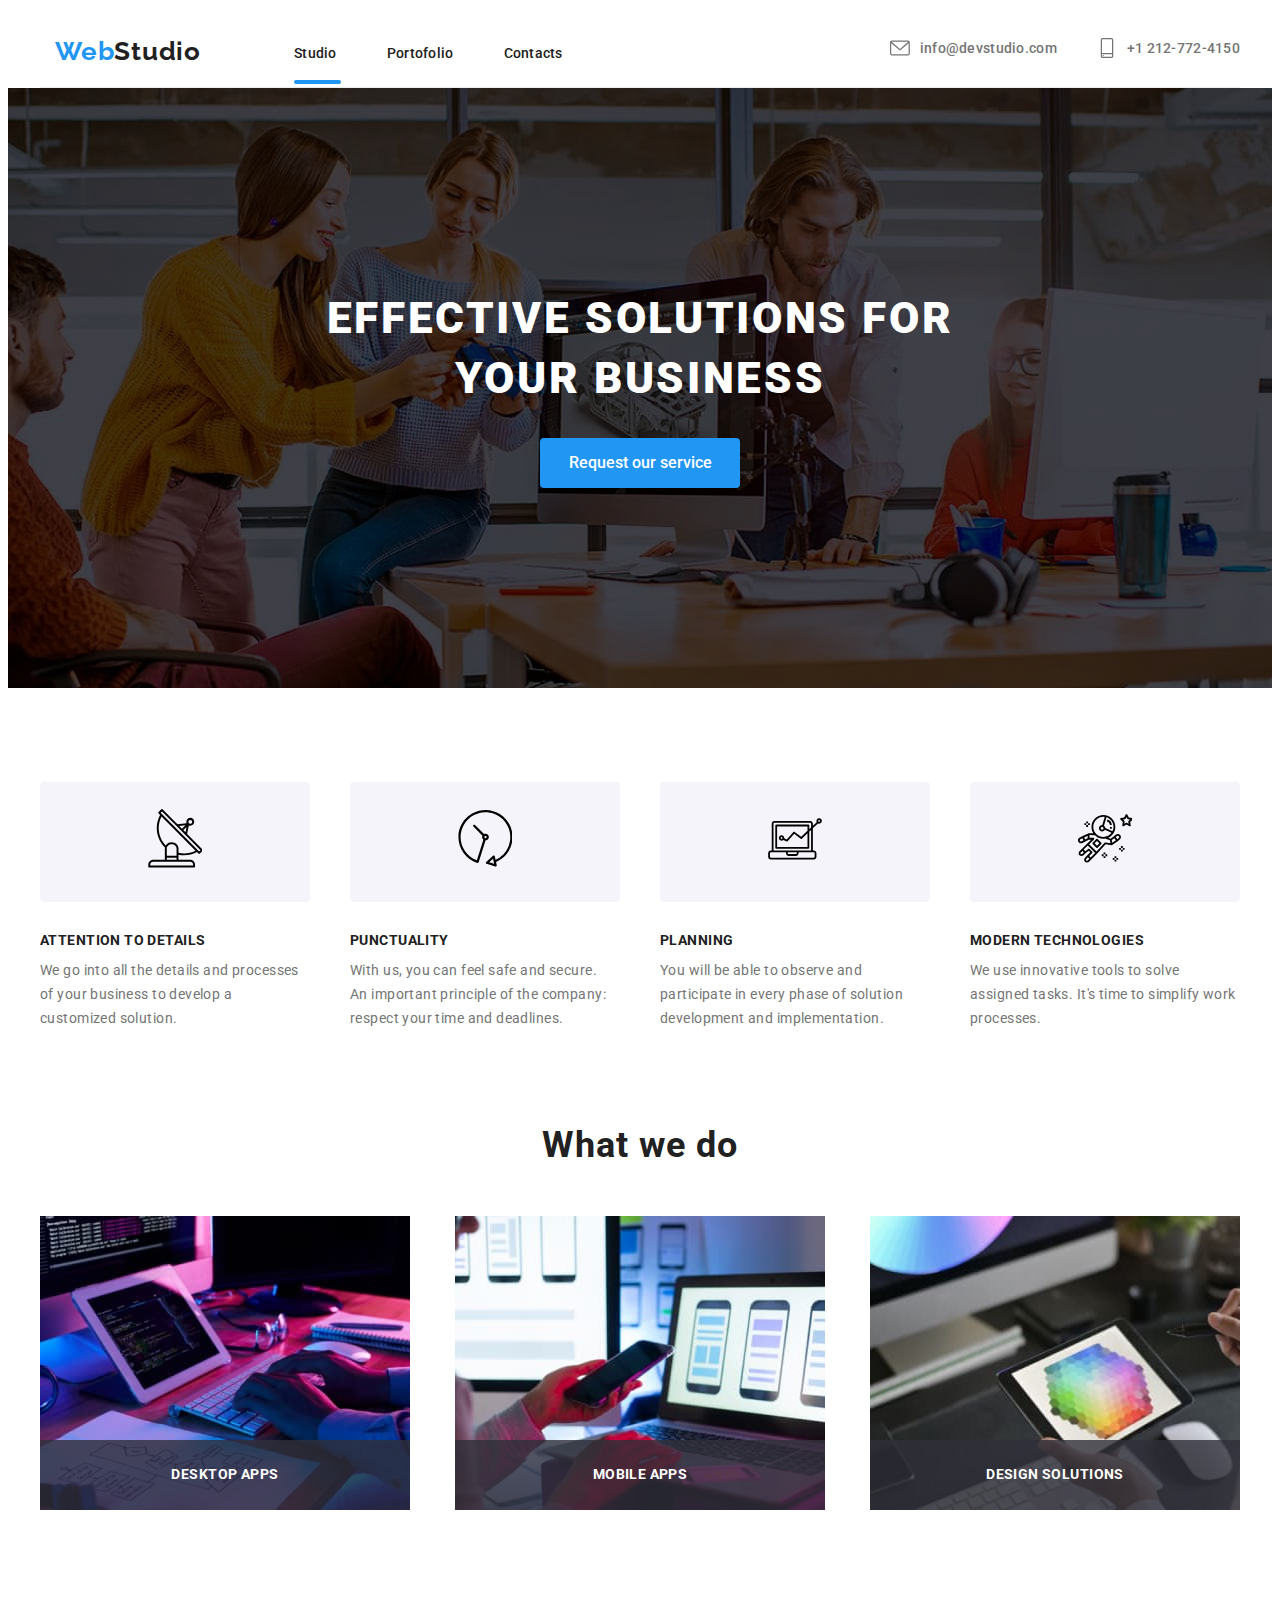
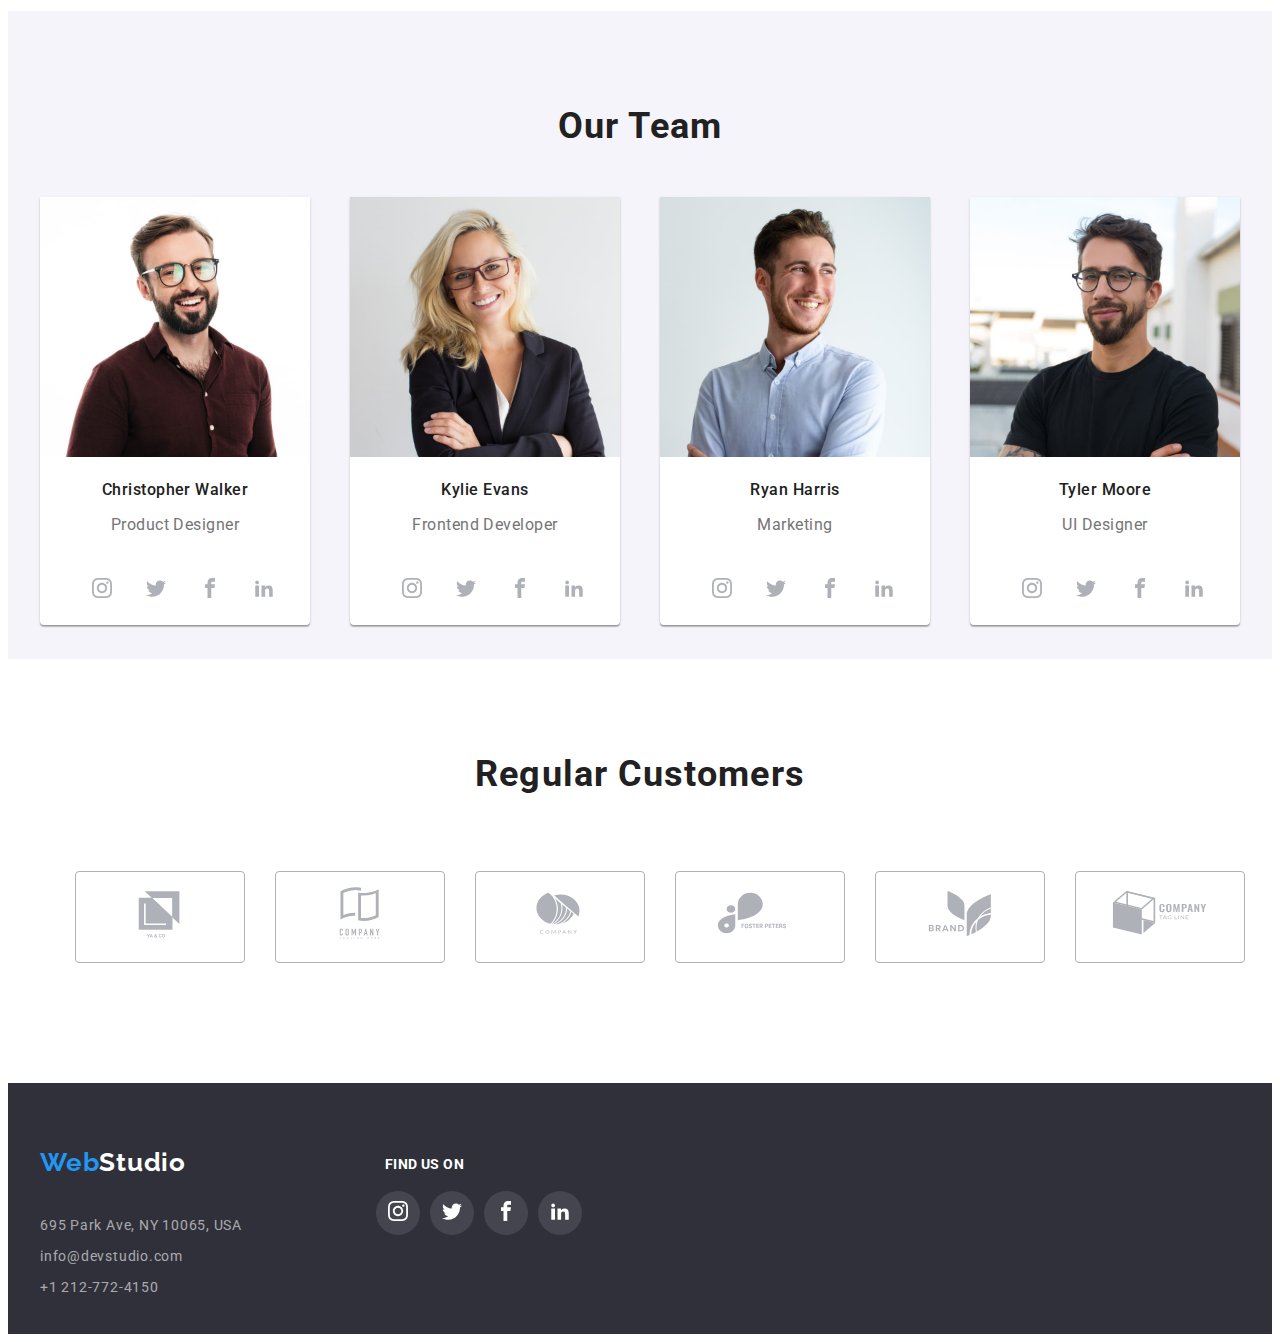
==== index.html @ 39d3f4b6 "add previous files" ====
<!DOCTYPE html>
<html lang="en">
  <head>
    <meta charset="UTF-8" />
    <meta http-equiv="X-UA-Compatible" content="IE=edge" />
    <meta name="viewport" content="width=device-width, initial-scale=1.0" />
    <link rel="preconnect" href="https://fonts.googleapis.com" />
    <link rel="preconnect" href="https://fonts.gstatic.com" crossorigin />
    <link
      href="https://fonts.googleapis.com/css2?family=Raleway:wght@700&family=Roboto:wght@400;500;700;900&display=swap"
      rel="stylesheet"
    />
    <link
      rel="stylesheet"
      href="node_modules/modern-normalize/modern-normalize.css"
    />
    <link rel="stylesheet" href="styles/styles.css" />
    <title>WebStudio</title>
  </head>
  <body>
    <div class="modal is-hidden" data-modal>
      <div class="inside-modal">
        <button class="modal-button" data-modal-close>
          <svg class="modal-svg"  >
                  <use href="images/icons.svg#icon-close-black-18dp-2-1"></use>
                </svg>
        </button>
      </div>
    </div>
    <div class="container-header">
      <div class="section">
        <header class="header">
          <h2 class="logo">
            <a class="title" href="index.html"
              >Web<span class="title2">Studio</span></a
            >
          </h2>
          <nav>
            <ul class="unstyled-list navigation-list">
              <li class="left-navigation-item">
                <a class="navigation-item active-link" href="index.html">Studio</a>
              </li>
              <li class="left-navigation-item">
                <a class="navigation-item" href="portofolio.html">Portofolio</a>
              </li>
              <li lass="left-navigation-item">
                <a class="navigation-item" href="contacts.html">Contacts</a>
              </li>
           </ul>
          </nav>
          <ul class="unstyled-list right-navigation-list">
            <li class="icon-item-header">
              <a class="navigation-item right-item"  href="mailto:info@devstudio.com">info@devstudio.com
                <svg class="navigation-item" width="20" height="20" fill="#757575">
                  <use href="images/icons.svg#icon-envelope-hover-1"></use>
                </svg>
                 </a>
            </li>
            <li class="icon-item-header">
                <a class="navigation-item right-item " href="tel:+12127724150"
                >+1 212-772-4150 
                <svg class="navigation-item" width="20" height="20" fill="#757575">
                  <use  href="images/icons.svg#icon-smartphone"></use>
                </svg>
              </a>
            </li>
          </ul>
        </header>
      </div>
    </div>
    <main>
      <div class="container-main">
        <div class="section">
          <section class="hero-section">
            <h1 class="title-main">
              EFFECTIVE SOLUTIONS FOR <br />
              YOUR BUSINESS
            </h1>
            <button data-modal-open class="main-button">Request our service</button>
          </section>
        </div>
      </div>
      <div class="container">
        <div class="section">
          <section>
            <ul class="unstyled-list objectives-list">
              <li >
                <div class="container-icon">
                    <a  href="">
                   <svg  width="54.83" height="60.66">
                  <use href="images/icons.svg#icon-Vector"></use>
                </svg>
              </a>
            </div> 
                <h3 class="objectives-item">ATTENTION TO DETAILS</h3>
                <p class="objectives-explication">
                  We go into all the details and processes
                  <br />
                  of your business to develop a <br />
                  customized solution.
                </p>
              </li>
              <li>
           <div class="container-icon">
               <a  href="">
                <svg width="54.83" height="60.66">
                  <use href="images/icons.svg#icon-Vector-4"></use>
                </svg>
              </a>
            </div> 
                <h3 class="objectives-item">PUNCTUALITY</h3>
                <p class="objectives-explication">
                  With us, you can feel safe and secure.
                  <br />
                  An important principle of the company:
                  <br />
                  respect your time and deadlines.
                </p>
              </li>
              <li>
               <div class="container-icon">   
                <a class="objectives-icon"   href="">
                <svg  width="70" height="53.69">
                  <use href="images/icons.svg#icon-Vector-2"></use>
                </svg>
              </a>
            </div>
                <h3 class="objectives-item">PLANNING</h3>
                <p class="objectives-explication">
                  You will be able to observe and <br />
                  participate in every phase of solution
                  <br />
                  development and implementation.
                </p>
              </li>
              <li>
                  <div class="container-icon">
                    <a  href="">
                <svg  width="54.83" height="60.66">
                  <use href="images/icons.svg#icon-astronaut-1"></use>
                </svg>
              </a>
            </div> 
                <h3 class="objectives-item">MODERN TECHNOLOGIES</h3>
                <p class="objectives-explication">
                  We use innovative tools to solve <br />
                  assigned tasks. It's time to simplify work
                  <br />
                  processes.
                </p>
              </li>
            </ul>
          </section>
        </div>
      </div>
      <div class="container">
        <div class="section">
          <section>
            <h2 class="job-title">What we do</h2>

            <ul class="unstyled-list job-list">
              <li>
                <img
                  height="294"
                  width="370"
                  src="images/comp3.jpg"
                  alt="comp1"
                />
                <div class="name-apps"> DESKTOP APPS</div>
              </li>
              <li>
                <img
                  height="294"
                  width="370"
                  src="images/comp2.jpg"
                 
                  alt="comp2"
                />
                 <div class="name-apps"> MOBILE APPS</div>
              </li>
              <li>
                <img
                  height="294"
                  width="370"
                  src="images/comp.jpg"
                  alt="comp3"
                />
                 <div class="name-apps"> DESIGN SOLUTIONS</div>
              </li>
            </ul>
          </section>
        </div>
      </div>
      <div class="container-team">
        <div class="section">
          <section class="team-section">
            <h2 class="team-title">Our Team</h2>
            <ul class="unstyled-list member-list">
              <li>
                <div class="member-list-item">
                  <img
                    height="260"
                    width="270"
                    src="images/img.jpg"
                    alt="chris"
                  />
                  <h3 class="name-item">Christopher Walker</h3>
                  <p class="job-item">Product Designer</p>
                  <div class="sm-icons">
                    <ul class="unstyled-list">
                      <li class="icon-item">
                        <a href="">
                           <svg class="item-svg" width="20" height="20">
                            <use href="images/icons.svg#icon-instagram"></use>
                          </svg>
                        </a>
                      </li>
                      <li class="icon-item">
                        <a href="">
                          <svg class="item-svg" width="20" height="20">
                            <use href="images/icons.svg#icon-twitter"></use>
                          </svg>
                        </a>
                      </li>
                      <li class="icon-item">
                        <a href="">
                          <svg class="item-svg" width="20" height="20">
                            <use href="images/icons.svg#icon-facebook"></use>
                          </svg>
                        </a>
                      </li>
                      <li class="icon-item">
                        <a href="">
                          <svg class="item-svg" width="20" height="20">
                            <use href="images/icons.svg#icon-linkedin2"></use>
                          </svg>
                        </a>
                      </li>
                    </ul>
                  </div>
                </div>
              </li>
              <li>
                <div class="member-list-item">
                  <img
                    height="260"
                    width="270"
                    src="images/img-1.jpg"
                    alt="kylie"
                  />
                  <h3 class="name-item">Kylie Evans</h3>
                  <p class="job-item">Frontend Developer</p>
                  <div class="sm-icons">
                    <ul class="unstyled-list">
                      <li class="icon-item">
                        <a  href="">
                          <svg class="item-svg" width="20" height="20">
                            <use href="images/icons.svg#icon-instagram"></use>
                          </svg>
                        </a>
                      </li>
                      <li class="icon-item">
                        <a href="">
                          <svg class="item-svg" width="20" height="20">
                            <use href="images/icons.svg#icon-twitter"></use>
                          </svg>
                        </a>
                      </li>
                      <li class="icon-item">
                        <a href="">
                          <svg class="item-svg" width="20" height="20">
                            <use href="images/icons.svg#icon-facebook"></use>
                          </svg>
                        </a>
                      </li>
                      <li class="icon-item">
                        <a href="">
                          <svg class="item-svg" width="20" height="20">
                            <use href="images/icons.svg#icon-linkedin2"></use>
                          </svg>
                        </a>
                      </li>
                    </ul>
                  </div>
                </div>
              </li>
              <li>
                <div class="member-list-item">
                  <img
                    height="260"
                    width="270"
                    src="images/img-2.jpg"
                    alt="ryan"
                  />
                  <h3 class="name-item">Ryan Harris</h3>
                  <p class="job-item">Marketing</p>
                  <div class="sm-icons">
                    <ul class="unstyled-list">
                      <li class="icon-item">
                        <a href="">
                          <svg class="item-svg" width="20" height="20">
                            <use href="images/icons.svg#icon-instagram"></use>
                          </svg>
                        </a>
                      </li>
                      <li class="icon-item">
                        <a href="">
                          <svg class="item-svg" width="20" height="20">
                            <use href="images/icons.svg#icon-twitter"></use>
                          </svg>
                        </a>
                      </li>
                      <li class="icon-item">
                        <a href="">
                          <svg class="item-svg" width="20" height="20">
                            <use href="images/icons.svg#icon-facebook"></use>
                          </svg>
                        </a>
                      </li>
                      <li class="icon-item">
                        <a href="">
                          <svg class="item-svg" width="20" height="20">
                            <use href="images/icons.svg#icon-linkedin2"></use>
                          </svg>
                        </a>
                      </li>
                    </ul>
                  </div>
                </div>
              </li>
              <li>
                <div class="member-list-item">
                  <img
                    height="260"
                    width="270"
                    src="images/img-3.jpg"
                    alt="tyler"
                  />
                  <h3 class="name-item">Tyler Moore</h3>
                  <p class="job-item">UI Designer</p>
                  <div class="sm-icons">
                    <ul class="unstyled-list team-icons">
                      <li class="icon-item">
                        <a href="">
                          <svg class="item-svg" width="20" height="20">
                            <use href="images/icons.svg#icon-instagram"></use>
                          </svg>
                        </a>
                      </li>
                      <li class="icon-item">
                        <a href="">
                          <svg class="item-svg" width="20" height="20">
                            <use href="images/icons.svg#icon-twitter"></use>
                          </svg>
                        </a>
                      </li>
                      <li class="icon-item">
                        <a href="">
                          <svg class="item-svg" width="20" height="20">
                            <use href="images/icons.svg#icon-facebook"></use>
                          </svg>
                        </a>
                      </li>
                      <li class="icon-item">
                        <a href="">
                          <svg class="item-svg" width="20" height="20">
                            <use href="images/icons.svg#icon-linkedin2"></use>
                          </svg>
                        </a>
                      </li>
                    </ul>
                  </div>
                </div>
              </li>
            </ul>
          </section>
        </div>
      </div>
         <div class="container">
        <div class="section">
          <section class="customers">
            <h2 class="customer-title">Regular Customers</h2>
            <ul class="unstyled-list list-customers">
              <li class="customer-item">
                <a href="">
                  <svg class="item-svg-customer" width="106" height="60" fill="#afb1b8">
                    <use href="images/icons.svg#icon-Logo-5"></use>
                  </svg>
                </a>
              </li>
               <li class="customer-item">
                <a href="">
                  <svg class="item-svg-customer" width="106" height="60" fill="#afb1b8">
                    <use href="images/icons.svg#icon-Logo-4"></use>
                  </svg>
                </a>
              </li>
               <li class="customer-item">
                <a href="">
                  <svg class="item-svg-customer" width="106" height="60" fill="#afb1b8">
                    <use href="images/icons.svg#icon-Logo-3"></use>
                  </svg>
                </a>
              </li>
               <li class="customer-item">
                <a href="">
                  <svg class="item-svg-customer" width="106" height="60" fill="#afb1b8">
                    <use href="images/icons.svg#icon-Logo-2"></use>
                  </svg>
                </a>
              </li>
               <li class="customer-item">
                <a href="">
                  <svg class="item-svg-customer" width="106" height="60" fill="#afb1b8">
                    <use href="images/icons.svg#icon-Logo-1"></use>
                  </svg>
                </a>
              </li>
               <li class="customer-item">
                <a href="">
                  <svg class="item-svg-customer" width="106" height="60" fill="#afb1b8">
                    <use href="images/icons.svg#icon-Logo"></use>
                  </svg>
                </a>
              </li>
            </ul>
          </section>
        </div>
         </div>
    </main>
    <div class="container-footer">
      <div class="section">
        <footer class="footer">
          <div class="contact-footer">
          <h2 class="logo-footer">
            <a class="title" href="index.html"
              >Web<span class="title-white">Studio</span></a
            >
          </h2>
          <address>
            <ul class="unstyled-list address-footer">
              <li>
                <a
                  class="item-footer"
                  href="https://www.bing.com/maps?ty=18&q=695+Park+Ave%2C+New+York%2C+New+York+10065%2C+Statele+Unite+Ale+Americii&mb=40.772362%7E-73.971508%7E40.764636%7E-73.957908&ppois=40.768499_-73.964708_695+Park+Ave%2C+New+York%2C+New+York+10065%2C+Statele+Unite+Ale+Americii_%7E&cp=40.768582%7E-73.794479&v=2&sV=1&FORM=MIRE&qpvt=695+Park+Ave%2C+NY+10065%2C+USA+map&lvl=11.0"
                  >695 Park Ave, NY 10065, USA</a
                >
              </li>
              <li>
                <a class="item-footer" href="mailto:info@devstudio.com"
                  >info@devstudio.com</a
                >
              </li>
              <li>
                <a class="item-footer" href="tel:+12127724150"
                  >+1 212-772-4150</a
                >
              </li>
            </ul>
            
          </address>
          </div>
                  <div class="svg-footer">
               <h4 class="find-us-title">Find us on</h4>
              <ul class="unstyled-list footer-list-svg">
                <li class="svg-footer-item">
                    <a href="">
                          <svg class="item-svg"  width="20" height="20" fill="white">
                            <use class="item-svg" href="images/icons.svg#icon-instagram"></use>
                          </svg>
                        </a>
                </li>
                  <li class="svg-footer-item">
                    <a href="">
                          <svg class="item-svg" width="20" height="20" fill="white">
                            <use href="images/icons.svg#icon-twitter"></use>
                          </svg>
                        </a>
                </li>
                  <li class="svg-footer-item">
                    <a href="">
                          <svg class="item-svg" width="20" height="20" fill="white">
                            <use href="images/icons.svg#icon-facebook"></use>
                          </svg>
                        </a>
                </li>
                  <li class="svg-footer-item">
                    <a href="">
                          <svg class="item-svg" width="20" height="20" fill="white">
                            <use href="images/icons.svg#icon-linkedin2"></use>
                          </svg>
                        </a>
                </li>
              </ul>
            </div>
          </div>
        </footer>
      </div>
    </div>
     <script src="./js/modal.js"></script>
  </body>
</html>
---- styles/styles.css ----
body {
  font-family: "Roboto";
  font-style: normal;
  font-weight: 400;
  font-size: 26px;
  line-height: 31px;
  letter-spacing: 0.03em;
}
.container {
  width: 1200px;
  margin: 0px auto;
}
.section {
  width: 1200px;
  margin: auto;
  padding: 94px, 0px;
}
.unstyled-list {
  list-style: none;
}

/*HeaderSection*/
.container-header {
  background-color: #ffffff;
}
.header {
  background-color: #ffffff;
  box-sizing: border-box;
  width: 100%;
  height: 80px;
  display: flex;
  border-bottom: 1px solid #ececec;
}
.logo {
  margin: 24px 93px 25px 15px;
}
.title {
  font-family: "Raleway";
  font-style: normal;
  line-height: 31px;
  font-size: 26px;
  text-decoration: none;
  color: #2196f3;
}

.navigation-item {
  color: #212121;
  font-weight: 500;
  font-size: 14px;
  line-height: 16px;
  letter-spacing: 0.02em;
  text-decoration: none;
  transition: color 250ms cubic-bezier(0.4, 0, 0.2, 1);
}

.title {
  font-family: "Raleway";
  font-style: normal;
  line-height: 31px;
  font-size: 26px;
  text-decoration: none;
  color: #2196f3;
}

.title2 {
  color: #212121;
}

.title-white {
  color: #ffffff;
}
.navigation-list {
  display: flex;
  align-items: center;
  gap: 50px;
  padding: 0;
}
.right-navigation-list {
  display: flex;
  gap: 40px;
  margin: 0px 0px 0px auto;
  padding: 0;
  align-items: center;
  justify-content: center;
}
.right-item {
  color: #757575;
  display: flex;
  flex-direction: row-reverse;
  gap: 10px;
  justify-content: center;
  align-items: center;
}

.icon-item-header {
  display: flex;
  align-items: center;
  justify-content: center;
  gap: 10px;
  transition: color 250ms cubic-bezier(0.4, 0, 0.2, 1);
}
.icon-item-header a:hover {
  color: #2196f3;
  stroke: #2196f3;
}
.head-section {
  width: 100%;
  background-color: blue;
}
.navigation-item.active-link {
  position: relative;
}
.navigation-item.active-link::after {
  content: "";
  border: 2px solid #2196f3;
  width: 100%;
  position: absolute;
  bottom: -23px;
  border-radius: 4px;
  visibility: hidden;
  left: 0;
}

.navigation-item.active-link::after {
  visibility: visible;
}
.navigation-item:hover,
.navigation-item:focus {
  color: #2196f3;
}
/* HeroSection */

.container-main {
  background-image: url(..//images/backgroundimage.jpg);
  background-color: #757575;
  background-blend-mode: multiply;
  background-position: center;
  background-repeat: no-repeat;
  background-attachment: scroll;
  object-fit: cover;
}

.hero-section {
  box-sizing: border-box;
  width: 100%;
  height: 600px;
  display: flex;
  flex-direction: column;
  align-items: center;
}
.title-main {
  font-weight: 900;
  font-size: 44px;
  line-height: 60px;
  text-align: center;
  letter-spacing: 0.06em;
  text-transform: uppercase;
  color: #ffffff;
  margin: 0px;
  padding-top: 200px;
  margin-bottom: 30px;
}
.main-button {
  font-family: "Roboto";
  font-weight: 500;
  font-size: 16px;
  line-height: 26px;
  text-align: center;
  width: 200px;
  height: 50px;
  left: 700px;
  top: 430px;
  background: #2196f3;
  box-shadow: 0px 4px 4px rgba(0, 0, 0, 0.15);
  border-radius: 4px;
  color: #ffffff;
  padding: 10px 19px 10px 20px;
  border: none;
}

/*ObjectivesSection*/
.objectives-list {
  display: flex;
  align-items: center;
  justify-content: space-between;
  gap: 30px;
  margin: 0px;
  padding: 94px 0px;
}
.objectives-item {
  font-size: 14px;
  line-height: 16px;
  letter-spacing: 0.03em;
  text-transform: uppercase;
  color: #212121;
  margin: 0px;
}

.objectives-explication {
  font-size: 14px;
  line-height: 24px;
  letter-spacing: 0.03em;
  color: #757575;
  margin: 10px 0px 0px 0px;
}

.container-icon {
  display: flex;
  margin-bottom: 30px;
  width: 270px;
  height: 120px;
  background: #f5f4fa;
  border-radius: 4px;
  justify-content: center;
  align-items: center;
}

/*JobSection*/
.job-title,
.team-title,
.customer-title {
  text-align: center;
  font-size: 36px;
  line-height: 42px;
  text-align: center;
  letter-spacing: 0.03em;
  color: #212121;
  margin: 0px 0px 50px 0px;
}

.job-list {
  display: flex;
  align-items: center;
  justify-content: space-between;
  padding: 0px;
  gap: 30px;
  margin: 0px;
  padding: 0px 0px 94px 0px;
}
.job-list li {
  position: relative;
}

.name-apps {
  position: absolute;
  top: 224px;
  width: 370px;
  height: 70px;
  display: flex;
  justify-content: center;
  align-items: center;
  background: rgba(47, 48, 58, 0.8);
  z-index: 11;
  font-weight: 700;
  font-size: 14px;
  line-height: 1.14;

  letter-spacing: 0.03em;
  text-transform: uppercase;
  color: #ffffff;
}
/*TeamSection*/

.container-team {
  background-color: #f5f4fa;
}
.team-section {
  box-sizing: border-box;
  width: 100%;
  height: 648px;
  background-color: #f5f4fa;
  padding: 94px 0px;
  margin: 0px auto;
}

.member-list {
  display: flex;
  align-items: center;
  justify-content: space-between;
  gap: 30px;
  margin: 0px;
  padding: 0px;
}
.member-list-item {
  box-sizing: border-box;
  width: 270px;
  height: 428px;
  left: 215px;
  top: 1635px;
  background: #ffffff;
  box-shadow: 0px 1px 3px rgba(0, 0, 0, 0.12), 0px 1px 1px rgba(0, 0, 0, 0.14),
    0px 2px 1px rgba(0, 0, 0, 0.2);
  border-radius: 0px 0px 4px 4px;
}

.name-item {
  font-weight: 500;
  font-size: 16px;
  line-height: 19px;
  text-align: center;
  letter-spacing: 0.03em;
  color: #212121;
}

.job-item {
  font-weight: 400;
  font-size: 16px;
  line-height: 19px;
  text-align: center;
  letter-spacing: 0.03em;
  color: #757575;
}
.sm-icons {
  display: flex;
  padding-top: 16px;
}
.sm-icons ul {
  display: flex;
  gap: 10px;
}
.icon-item {
  display: flex;
  width: 44px;
  height: 44px;
  border-radius: 50%;
  align-items: center;
  justify-content: center;
  transition: background-color 250ms cubic-bezier(0.4, 0, 0.2, 1);
}

.icon-item a {
  display: flex;
  color: #afb1b8;
}
.team.icons {
  display: flex;
}
.icon-item svg {
  fill: currentColor;
}
.customers {
  display: flex;
  height: 184;
  flex-direction: column;
  align-items: center;
  justify-content: center;
  padding: 94px 0;
}
.list-customers {
  display: flex;
  gap: 30px;
  align-items: center;
  justify-content: center;
  padding-top: -44px;
}
.customer-item {
  display: flex;
  box-sizing: border-box;
  width: 170px;
  height: 92px;
  border: 1px solid #afb1b8;
  border-radius: 4px;
  align-items: center;
  justify-content: center;
  transition: border-color 250ms cubic-bezier(0.4, 0, 0.2, 1),
    fill 250ms cubic-bezier(0.4, 0, 0.2, 1);
}
.customer-item:hover {
  border-color: #2196f3;
  fill: #2196f3;
  cursor: pointer;
}
/*Footer*/
.container-footer {
  background-color: #2f303a;
}
.footer {
  display: flex;
  gap: 94px;
}

.contact-footer {
  box-sizing: border-box;
  height: 251px;
  display: flex;
  flex-direction: column;
  justify-content: space-around;
  gap: 28px;
  padding: 60px 0px 60px 0px;
}
.logo-footer {
  margin: 0px;
}
.address-footer {
  margin: 0px;
  padding: 0px;
}
.item-footer {
  font-weight: 400;
  font-size: 14px;
  font-style: normal;
  line-height: 16px;
  text-decoration: none;
  color: rgba(255, 255, 255, 0.6);
  transition: color 250ms cubic-bezier(0.4, 0, 0.2, 1);
}
.item-footer:hover {
  color: #2196f3;
  cursor: pointer;
}
.find-us-title {
  font-family: "Roboto";
  font-style: normal;
  font-weight: 700;
  font-size: 14px;
  line-height: 16px;
  letter-spacing: 0.03em;
  text-transform: uppercase;
  color: #ffffff;
  padding-right: 69px;
  margin-top: 0px;
}
.svg-footer {
  display: flex;
  flex-direction: column;
  align-items: center;
  justify-content: center;
}
.footer-list-svg {
  display: flex;
  gap: 10px;
  margin-top: 0px;
}
.svg-footer-item {
  display: flex;
  align-items: center;
  justify-content: center;
  background: rgba(255, 255, 255, 0.1);
  color: #ffffff;
  width: 44px;
  height: 44px;
  border-radius: 50%;
  transition-property: background-color 250ms cubic-bezier(0.4, 0, 0.2, 1);
}
.svg-footer-item:hover,
.icon-item:hover {
  cursor: pointer;
  background-color: #2196f3;
}

/*PortofolioPage*/

.buttons-list {
  display: flex;
  gap: 8px;
  justify-content: center;
  padding: 94px 0px 50px 0px;
  margin: 0px;
}
.button-item {
  height: 38px;
  background: #f5f4fa;
  border-radius: 4px;
  border: none;
  cursor: pointer;
  padding: 6px 22px 6px 22px;
  text-align: center;
  font-family: "Roboto";
  font-weight: 500;
  font-size: 16px;
  line-height: 26px;
  text-align: center;
  transition: background-color 250ms cubic-bezier(0.4, 0, 0.2, 1),
    color 250ms cubic-bezier(0.4, 0, 0.2, 1),
    box-shadow 250ms cubic-bezier(0.4, 0, 0.2, 1);
}

.button-item:hover {
  background-color: #2196f3;
  color: #ffffff;
  box-shadow: 0px 2px rgba(0, 0, 0, 0.1);
  cursor: pointer;
}

.cards-list {
  display: flex;
  gap: 30px;
  flex-wrap: wrap;
  padding-left: 0;
  margin: 0;
  padding-bottom: 96px;
}
.overlay-list {
  display: flex;
  flex-direction: column;
  transition: box-shadow 250ms cubic-bezier(0.4, 0, 0.2, 1);
}
.overlay-container {
  height: 294px;
  overflow: hidden;
  position: relative;
}

.overlay {
  position: absolute;
  width: 370px;
  height: 294px;
  background: rgba(33, 150, 243, 0.9);
  font-weight: 400;
  font-size: 18px;
  line-height: 1.55;
  letter-spacing: 0.03em;
  color: #ffffff;
  transform: translateY(100%);
  transition: transform 250ms cubic-bezier(0.4, 0, 0.2, 1);
}

.card-details {
  border-left: 1px solid #eeeeee;
  border-bottom: 1px solid #eeeeee;
  border-right: 1px solid #eeeeee;
  padding-left: 24px;
}

.overlay-list:hover {
  box-shadow: 0px 1px 1px rgba(0, 0, 0, 0.12), 0px 4px 4px rgba(0, 0, 0, 0.06),
    1px 4px 6px rgba(0, 0, 0, 0.16);
  cursor: pointer;
}

.card-title {
  font-weight: 700;
  font-size: 18px;
  line-height: 2;
  letter-spacing: 0.06em;
}

.card-description {
  font-weight: 400;
  font-size: 16px;
  line-height: 1.87;
  letter-spacing: 0.03em;
  color: #757575;
}

.overlay p {
  padding: 63px 24px 91px 24px;
}
.overlay-list:hover .overlay {
  transform: translateY(-101%);
  overflow: visible;
}
.item-svg {
  transition: fill 250ms cubic-bezier(0.4, 0, 0.2, 1);
}
.item-svg:hover {
  fill: #ffffff;
  cursor: pointer;
}
.item-svg-customer:hover {
  fill: #2196f3;
  cursor: pointer;
}
.item-svg-customer {
  transition: fill 250ms cubic-bezier(0.4, 0, 0.2, 1);
}

/*Modal*/
.modal {
  background: rgba(0, 0, 0, 0.2);
  position: fixed;
  width: 100%;
  height: 100%;
  z-index: 10;
  display: flex;
  justify-content: center;
  align-items: center;
  transition: opacity 250ms linear;
}
.is-hidden {
  visibility: hidden;
  opacity: 0;
}
.inside-modal {
  position: relative;
  width: 528px;
  height: 581px;

  background: #ffffff;
  box-shadow: 0px 1px 3px rgba(0, 0, 0, 0.12), 0px 1px 1px rgba(0, 0, 0, 0.14),
    0px 2px 1px rgba(0, 0, 0, 0.2);
  border-radius: 4px;
}
.modal-button {
  position: absolute;
  top: 8px;
  right: 8px;
  border-radius: 50%;
  display: flex;
  justify-content: center;
  align-items: center;
  box-sizing: border-box;
  width: 30px;
  height: 30px;

  background: #ffffff;
  border: 1px solid rgba(0, 0, 0, 0.1);
}
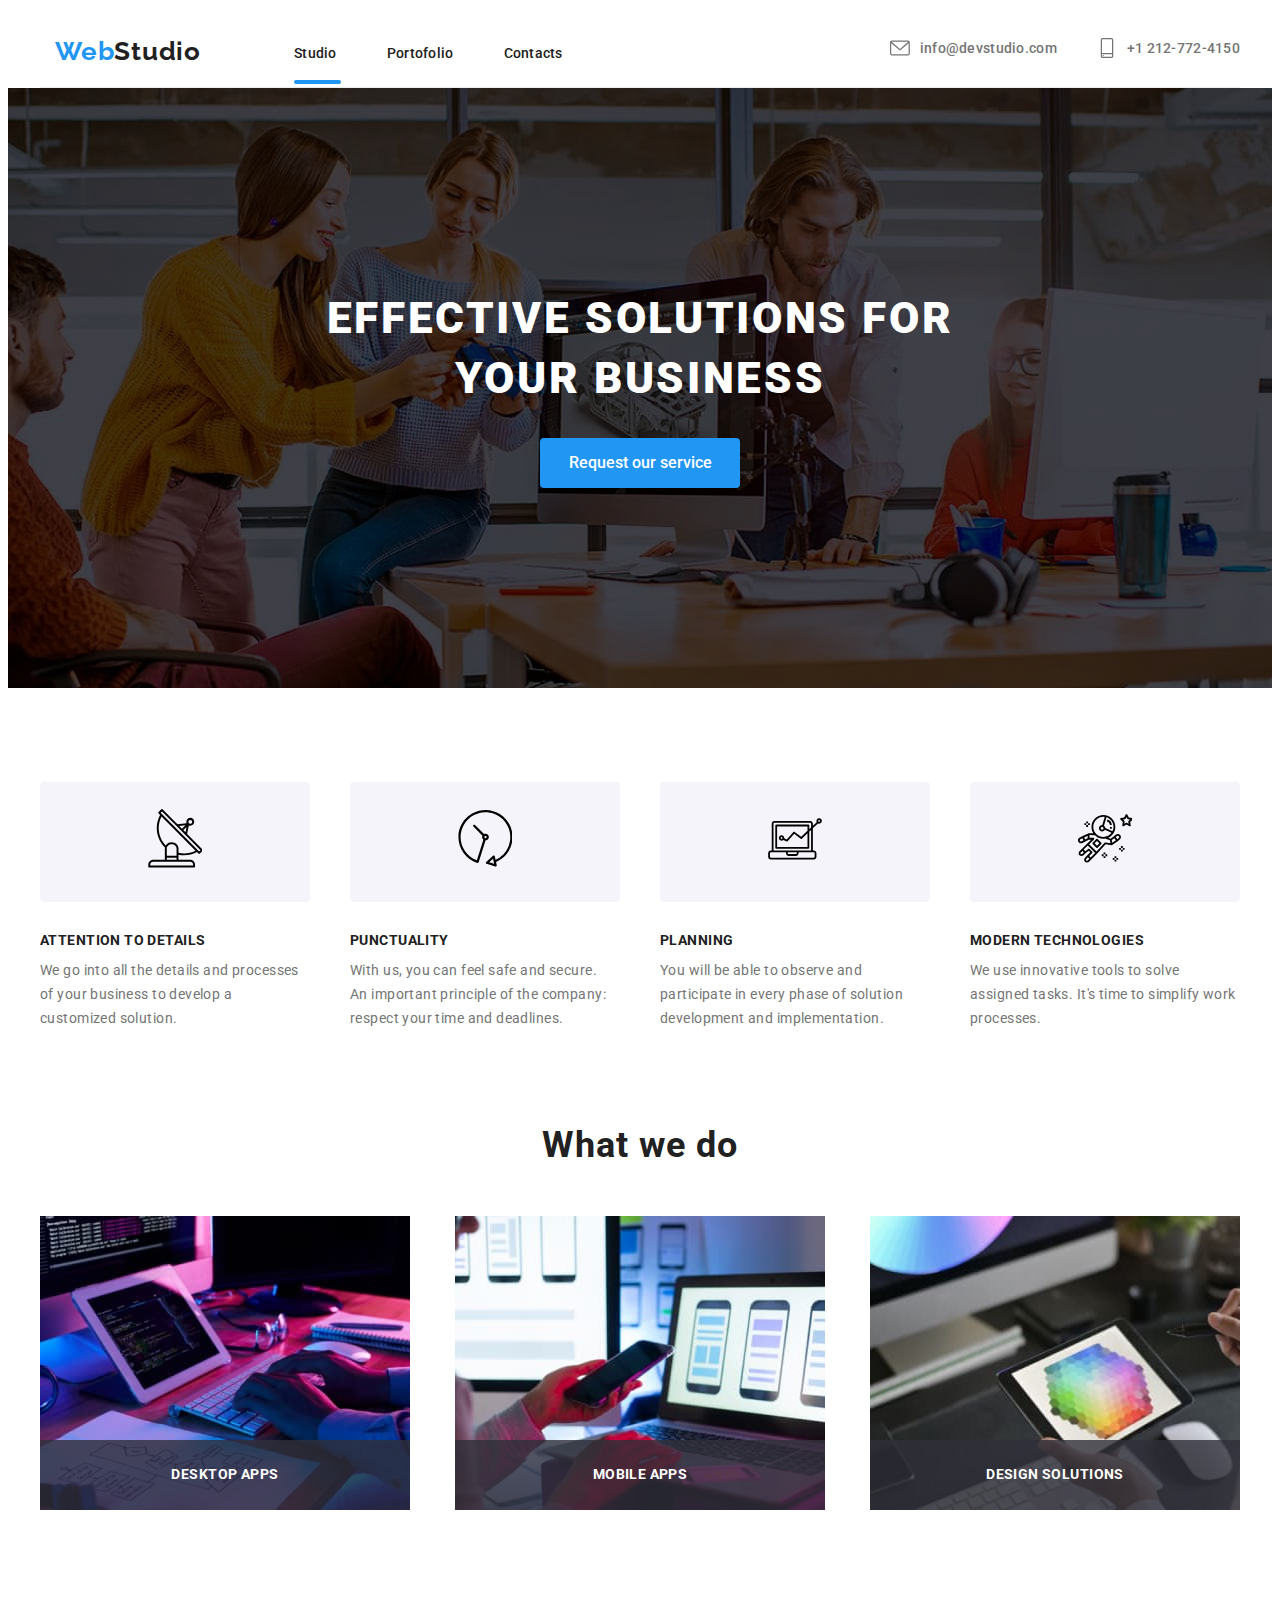
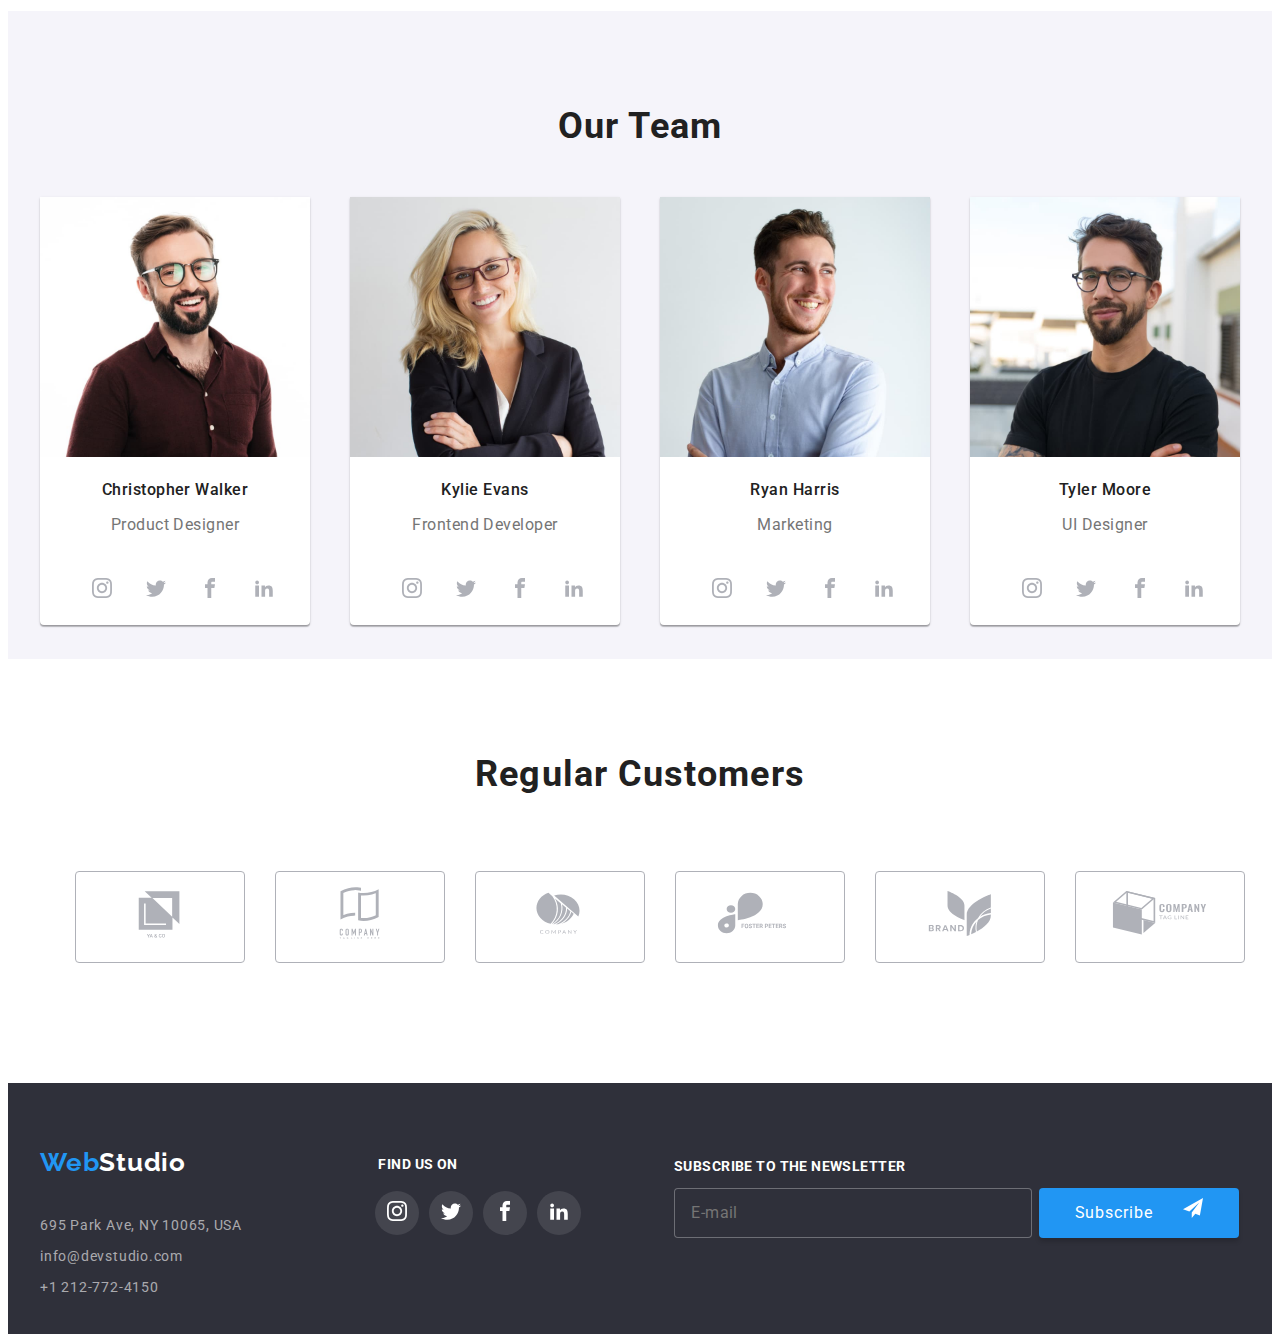
==== commit 64a24259: "finito" ====
--- a/index.html
+++ b/index.html
@@ -25,6 +25,56 @@
                   <use href="images/icons.svg#icon-close-black-18dp-2-1"></use>
                 </svg>
         </button>
+        <div>
+          <form class="formular-modal">
+             <p class="title-modal"> Leave your information and we'll call you back</p>
+             <div class="form-modal" > 
+              <label class="label-modal"> Name
+                <svg class="svg-name" width="12" height="12"  >
+                  <use href="images/icons.svg#icon-Vector-5"></use>
+                </svg>
+                 <input class="modal-input"  type="name" name="name"  required/>
+                </label>
+           
+            </div>
+            <div class="form-modal">
+             <label class="label-modal">
+                Telephone
+                <svg class="svg-name"  width="13" height="13"  >
+                  <use href="images/icons.svg#icon-Vector-6"></use>
+                </svg>
+               <input class="modal-input" type="tel" name="phone_number" required />
+            </label>
+            </div>
+            <div class="form-modal">
+           <label class="label-modal">
+           E-mail
+                <svg class="svg-name" width="12" height="12"  >
+                  <use href="images/icons.svg#icon-Vector-7"></use>
+                </svg>
+              <input class="modal-input" type="email" name="email" required/>
+           </label>
+            </div>
+            <div class="form-modal">
+              <label class="label-modal">
+           Comments
+         <textarea class="modal-input-feedback label-modal" name="feedback" placeholder="Enter the text"></textarea>
+          </label>
+          </div>
+        <label class="label-modal terms">
+         
+          <input class="checkbox" type="checkbox" name="Terms" required>
+          <span class="replace-checkbox">
+              <svg  >
+                  <use href="images/icons.svg#check-mark"></use>
+                </svg>
+              </span>
+          I agree with the letter and accept the<a href="">Terms and Conditions</a> 
+        </label>
+           <label >
+         <button class="button-formular" type="submit">Send</button>
+         </form>
+        </div>
       </div>
     </div>
     <div class="container-header">
@@ -32,8 +82,7 @@
         <header class="header">
           <h2 class="logo">
             <a class="title" href="index.html"
-              >Web<span class="title2">Studio</span></a
-            >
+              >Web<span class="title2">Studio</span></a>
           </h2>
           <nav>
             <ul class="unstyled-list navigation-list">
@@ -493,7 +542,21 @@
                 </li>
               </ul>
             </div>
+            <div class="formular-footer">
+            <form>
+              <label>
+                <p class="subscribe-footer">Subscribe to the newsletter</p>
+                <input class="form-input" type="email" name="email" required  placeholder="E-mail" />
+              </label>
+             <button class="form-button" type="submit">Subscribe
+               <svg class="svg-form"  width="20" height="20" fill="white">
+                 <use  href="images/icons.svg#icon-icon-send"></use>
+                </svg>
+             </button>
+            </form>
           </div>
+          </div>
+          
         </footer>
       </div>
     </div>
--- a/styles/styles.css
+++ b/styles/styles.css
@@ -376,7 +376,7 @@
 }
 .footer {
   display: flex;
-  gap: 94px;
+  gap: 93px;
 }
 
 .contact-footer {
@@ -417,8 +417,8 @@
   letter-spacing: 0.03em;
   text-transform: uppercase;
   color: #ffffff;
-  padding-right: 69px;
   margin-top: 0px;
+  padding-right: 80px;
 }
 .svg-footer {
   display: flex;
@@ -446,6 +446,75 @@
 .icon-item:hover {
   cursor: pointer;
   background-color: #2196f3;
+}
+.formular-footer {
+  display: flex;
+  flex-direction: column;
+  justify-content: center;
+  align-items: center;
+  margin-top: -35px;
+}
+.form-input {
+  box-sizing: border-box;
+  width: 358px;
+  height: 50px;
+  border: 1px solid rgba(255, 255, 255, 0.3);
+  border-radius: 4px;
+  background-color: #2f303a;
+  font-family: "Roboto";
+  font-style: normal;
+  font-weight: 400;
+  font-size: 16px;
+  line-height: 20px;
+  padding-left: 16px;
+  align-items: center;
+  letter-spacing: 0.03em;
+  outline: none;
+  color: rgba(255, 255, 255, 0.6);
+  transition: border 250ms cubic-bezier(0.4, 0, 0.2, 1);
+}
+.form-input:hover,
+.form-input:focus {
+  border: 2px solid #188ce8;
+}
+.form-button {
+  width: 200px;
+  height: 50px;
+  margin-left: 0px;
+  background: #2196f3;
+  box-shadow: 0px 4px 4px rgba(0, 0, 0, 0.15);
+  border-radius: 4px;
+  font-family: "Roboto";
+  font-style: normal;
+  font-size: 16px;
+  line-height: 30px;
+  justify-content: center;
+  align-items: center;
+  text-align: center;
+  letter-spacing: 0.06em;
+  color: #ffffff;
+  border: none;
+  transition: background 250ms cubic-bezier(0.4, 0, 0.2, 1);
+}
+.form-button:hover,
+.form-button:focus {
+  background: #188ce8;
+}
+.svg-form {
+  padding-left: 25px;
+  align-items: center;
+  justify-content: center;
+}
+.subscribe-footer {
+  font-family: "Roboto";
+  font-style: normal;
+  font-weight: 700;
+  font-size: 14px;
+  line-height: 16px;
+  letter-spacing: 0.03em;
+  text-transform: uppercase;
+  color: #ffffff;
+  padding-right: 69px;
 }
 
 /*PortofolioPage*/
@@ -585,7 +654,6 @@
   position: relative;
   width: 528px;
   height: 581px;
-
   background: #ffffff;
   box-shadow: 0px 1px 3px rgba(0, 0, 0, 0.12), 0px 1px 1px rgba(0, 0, 0, 0.14),
     0px 2px 1px rgba(0, 0, 0, 0.2);
@@ -602,7 +670,155 @@
   box-sizing: border-box;
   width: 30px;
   height: 30px;
-
   background: #ffffff;
   border: 1px solid rgba(0, 0, 0, 0.1);
-}
+  transition: fill 250ms cubic-bezier(0.4, 0, 0.2, 1);
+}
+.modal-button:hover {
+  fill: #2196f3;
+  cursor: pointer;
+}
+.formular-modal {
+  display: flex;
+  flex-direction: column;
+  font-family: "Roboto";
+  font-style: normal;
+  font-weight: 400;
+  font-size: 12px;
+  line-height: 14px;
+  letter-spacing: 0.01em;
+  color: #757575;
+  gap: 10px;
+  justify-content: center;
+  align-items: center;
+  padding: 40px;
+}
+.title-modal {
+  align-items: center;
+  font-family: "Roboto";
+  font-style: normal;
+  font-weight: 700;
+  font-size: 20px;
+  line-height: 23px;
+  text-align: center;
+  letter-spacing: 0.03em;
+  color: #212121;
+  margin-top: -5px;
+}
+.modal-input {
+  box-sizing: border-box;
+  width: 448px;
+  height: 40px;
+  border: 1px solid rgba(33, 33, 33, 0.2);
+  border-radius: 4px;
+  padding-left: 40px;
+  outline: none;
+  transition: border 250ms cubic-bezier(0.4, 0, 0.2, 1);
+}
+.modal-input:hover,
+.modal-input-feedback:hover {
+  border: 2px solid #2196f3;
+  cursor: pointer;
+}
+
+.label-modal:hover {
+  fill: #2196f3;
+  cursor: pointer;
+}
+
+.modal-input:focus,
+.modal-input-feedback:focus {
+  border: 2px solid #2196f3;
+}
+
+.modal-input-feedback {
+  box-sizing: border-box;
+  width: 448px;
+  height: 120px;
+  border: 1px solid rgba(33, 33, 33, 0.2);
+  border-radius: 4px;
+  resize: none;
+  font-family: "Roboto";
+  font-style: normal;
+  font-size: 14px;
+  line-height: 16px;
+  letter-spacing: 0.01em;
+  padding: 12px 16px;
+  color: rgba(117, 117, 117, 0.5);
+  outline: none;
+  transition: border 250ms cubic-bezier(0.4, 0, 0.2, 1);
+}
+.label-modal {
+  display: flex;
+  flex-direction: column;
+  position: relative;
+  transition: fill 250ms cubic-bezier(0.4, 0, 0.2, 1);
+}
+
+.svg-name {
+  position: absolute;
+  left: 15px;
+  top: 50%;
+}
+.terms {
+  flex-direction: row;
+  gap: 8px;
+  justify-content: center;
+  align-items: center;
+  margin-top: 10px;
+  margin-bottom: 20px;
+  font-size: 14px;
+  line-height: 24px;
+  letter-spacing: 0.03em;
+  color: #757575;
+}
+.replace-checkbox {
+  width: 16px;
+  height: 15px;
+  border: 2px solid black;
+  border-radius: 2px;
+  display: flex;
+  justify-content: center;
+  align-items: center;
+}
+
+.checkbox {
+  display: none;
+}
+.terms svg {
+  width: 16px;
+  height: 16px;
+  position: static;
+  opacity: 0;
+  fill: #ffffff;
+}
+.formular-modal input[type="checkbox"]:checked + .replace-checkbox svg {
+  opacity: 1;
+}
+.formular-modal input[type="checkbox"]:checked + .replace-checkbox {
+  background: #2196f3;
+  border: #2196f3;
+}
+.button-formular {
+  width: 200px;
+  height: 50px;
+  background: #188ce8;
+  box-shadow: 0px 4px 4px rgba(0, 0, 0, 0.15);
+  border-radius: 4px;
+  font-weight: 700;
+  font-size: 16px;
+  line-height: 30px;
+  display: flex;
+  align-items: center;
+  text-align: center;
+  justify-content: center;
+  letter-spacing: 0.06em;
+  color: #ffffff;
+  border: none;
+  transition: background 250ms cubic-bezier(0.4, 0, 0.2, 1);
+}
+.button-formular:focus,
+.button-formular:hover {
+  background: #2196f3;
+  cursor: pointer;
+}
